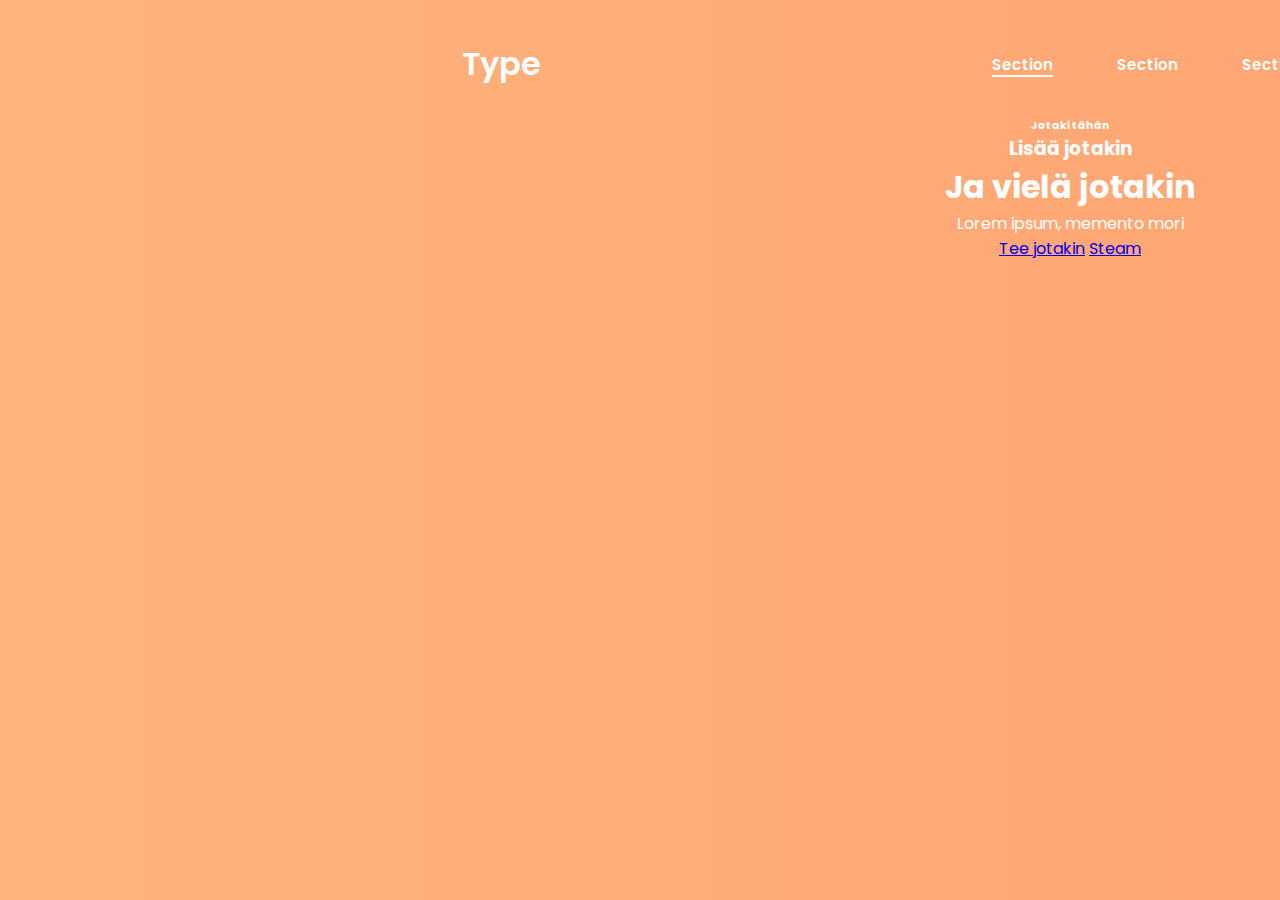
==== HTML2/index.html @ a5e0ba34 "Add files via upload" ====
<!DOCTYPE html>
<html lang="en">
<head>

    <title>Title Here</title>
   <link rel="stylesheet" href="style.css">
   <link rel="preconnect" href="https://fonts.googleapis.com">
   <link rel="preconnect" href="https://fonts.gstatic.com" crossorigin>
   <link href="https://fonts.googleapis.com/css2?family=Permanent+Marker&family=Poppins:wght@100;200;300;400;500;600;700;800;900&display=swap" rel="stylesheet">
    <meta charset="UTF-8">
    <meta name="viewport" content="width=device-width, initial-scale=1.0">
    <title>N/A</title>
    <style>
        body, html {
            height: 100%;
            margin: 0;
            display: flex;
            justify-content: center;
            align-items: center;
            font-family: Arial, sans-serif;
            color: white;
            overflow: hidden;
        }

        .gradient-background {
            position: absolute;
            top: 0;
            left: 0;
            width: 100%;
            height: 100%;
            background: linear-gradient(270deg, #ff7e5f, #feb47b);
            background-size: 400% 400%;
            animation: gradientAnimation 15s ease infinite;
        }

        @keyframes gradientAnimation {
            0% {
                background-position: 0% 50%;
            }
            50% {
                background-position: 100% 50%;
            }
            100% {
                background-position: 0% 50%;
            }
        }

        .content {
            position: relative;
            z-index: 1;
            text-align: center;
        }
    </style>
</head>
<body>
    <img src="Trollface.jpg" alt="alternative text">
    <script src="script.js"></script>
    <div class="gradient-background"></div>
    <div class="content">
    </div>
    <section class="hero">
        <div class="main-width">
           <header>
                <div class="logo">
                  <h2><a href="#">Type</a></h2>
                </div>
                 <nav>
                   <ul>
                      <li class="active"><a href="#">Section</a></li>
                      <li><a href="#">Section</a></li>
                      <li><a href="#">Section</a></li>
                      <li><a href="#">Section</a></li>
                      <li class="btn"><a href="#">Section</a></li>
                   </ul>
                 </nav>
           </header>
            <div class="content">
              <div class="main-text">
                  <h6>Jotaki tähän</h6>
                  <h3>Lisää jotakin</h3>
                  <h1>Ja vielä jotakin</h1>
                  <p>Lorem ipsum, memento mori</p>
                  <a href="#">Tee jotakin</a>
                  <a href="#" class="cta"><i class="fa-brands fa-steam"></i>Steam</a>
              </div>
      
            </div>
</body>
</html>
---- HTML2/style.css ----
*{
   padding:0;
   margin: 0;
   box-sizing: border-box;
   font-family: 'Poppins', sans-serif;

}

.main-width {
    width: 1400px;
    max-width: 95%;
    margin: 0 auto;
}

.hero {
    height: 100%;
    width: 100%;
    min-height: 100vh;
    background: transparent;
    position: relative;
}

.hero header .logo h2 a{
    display: block;
    font-size: 32px;
    font-weight: 600;
    text-decoration: none;
    color: white;
}

.hero header{
    display: flex;
    align-items: center;
    justify-content: space-between;
    padding: 40px 0 30px;
}

nav ul li{
    list-style: none;
    display: inline-block;
}

nav ul li a{
    text-decoration: none;
    color: white;
    margin-left: 60px;
    font-size: 15px;
    font-weight: 600;
    border-bottom: 2px solid transparent;
    transition: .4s;
}
nav ul li:not(:last-child) a:hover,
nav ul li:not(:last-child) a:focus{
    border-bottom: 2px solid white;
}
nav ul li.active a{
border-bottom: 2px solid white;
}
nav ul li.btn a{
    background: transparent;
    color:white;
    border: 1px solid #f5dca8;
    padding: 9px 20px;
    border-radius: 30px;
    line-height: 1.4;
    font-size: 14px;
    font-weight: 500;
    margin-left: 150px;
}
nav ul li.btn:hover a {
    border: 1px solid white;
    color: black;
    background: white;
    transition: .4s;
}
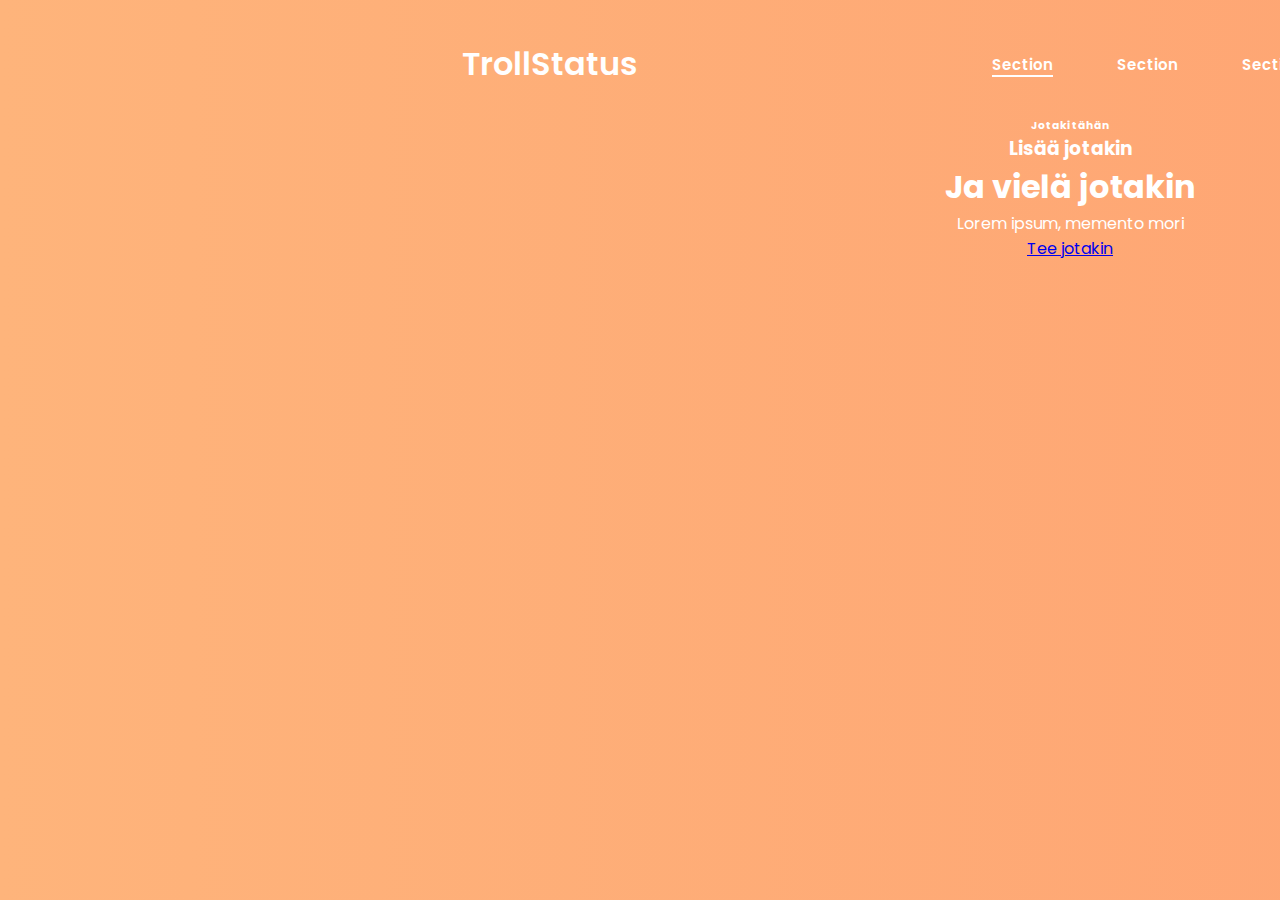
==== commit 3870b230: "Update index.html" ====
--- a/HTML2/index.html
+++ b/HTML2/index.html
@@ -2,7 +2,7 @@
 <html lang="en">
 <head>
 
-    <title>Title Here</title>
+    <title>TrollStatus</title>
    <link rel="stylesheet" href="style.css">
    <link rel="preconnect" href="https://fonts.googleapis.com">
    <link rel="preconnect" href="https://fonts.gstatic.com" crossorigin>
@@ -62,7 +62,7 @@
         <div class="main-width">
            <header>
                 <div class="logo">
-                  <h2><a href="#">Type</a></h2>
+                  <h2><a href="#">TrollStatus</a></h2>
                 </div>
                  <nav>
                    <ul>
@@ -81,7 +81,6 @@
                   <h1>Ja vielä jotakin</h1>
                   <p>Lorem ipsum, memento mori</p>
                   <a href="#">Tee jotakin</a>
-                  <a href="#" class="cta"><i class="fa-brands fa-steam"></i>Steam</a>
               </div>
       
             </div>
